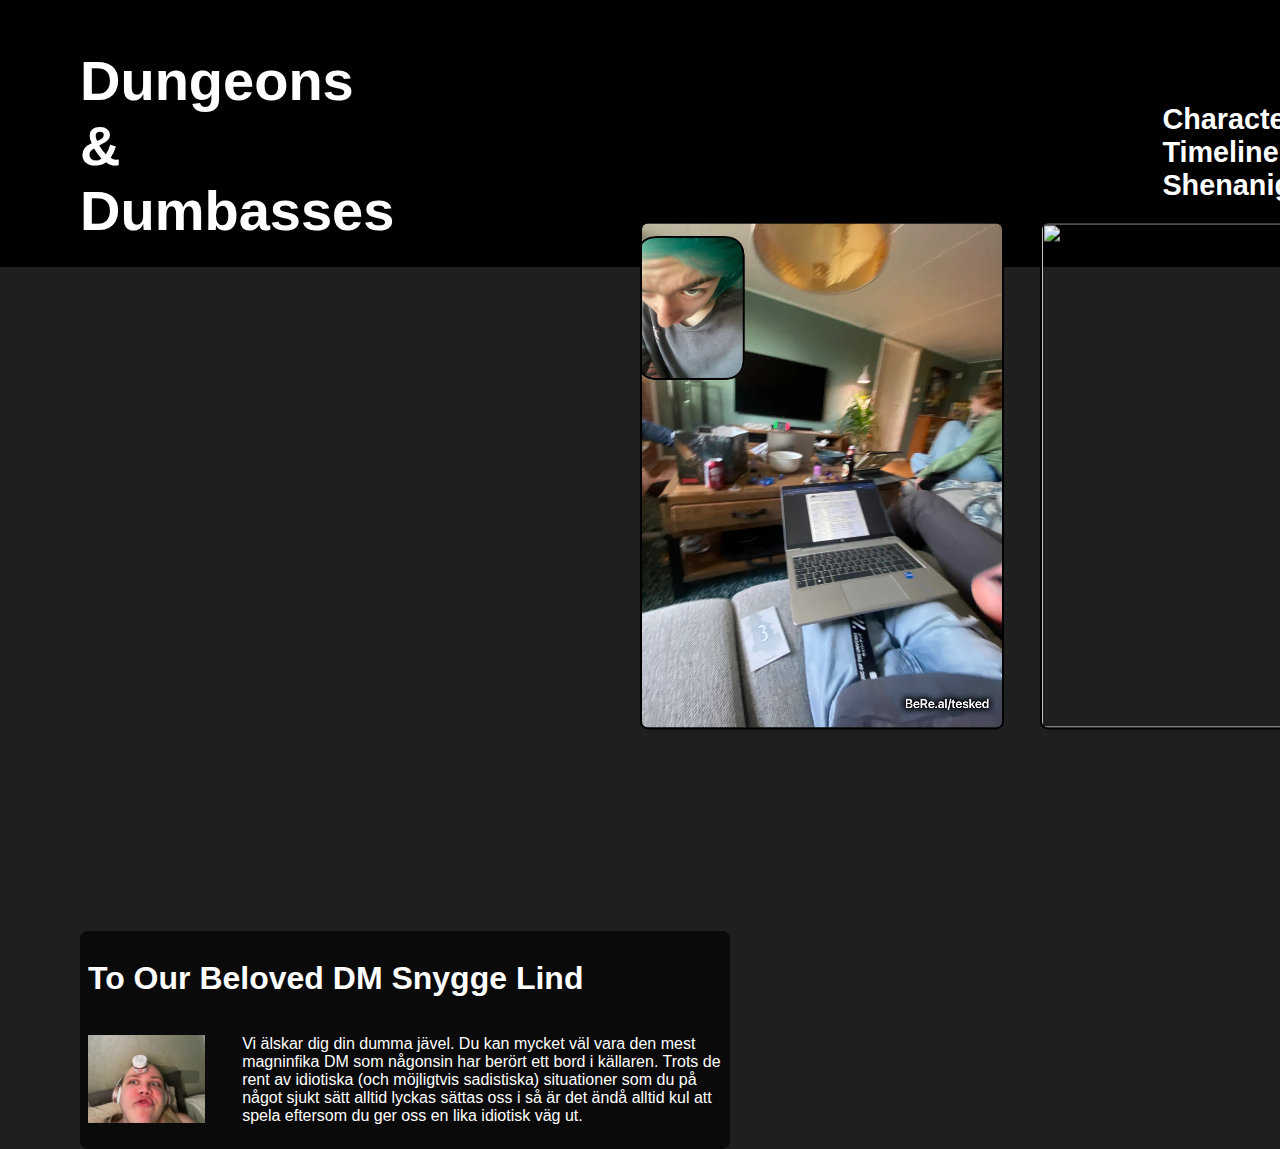
==== index.html @ 23392276 "tog bort skumma slashes" ====
<!DOCTYPE html>
<html lang="en">
<head>
    <meta charset="UTF-8">
    <meta http-equiv="X-UA-Compatible" content="IE=edge">
    <meta name="viewport" content="width=device-width, initial-scale=1.0">
    <link rel="stylesheet" href="project.css">
    <link rel="stylesheet" href="https://use.typekit.net/ssj2rgf.css">
    <link rel="shortcut icon" href="img/favicon.png" type="image/x-icon">
    <title>Dungeons&Dumbasses</title>
</head>
<body class="backdrop">

<div class="navbar">
    <header>
        <a href="index.html">Dungeons & Dumbasses</a>
    </header>

    <nav>
        <a href="char.html" class="left">Characters</a>
        <a href="time.html" class="left">Timeline</a>
        <a href="shen.html" class="left">Shenanigans</a>
    </nav>
</div>

<div id="image-track" data-mouse-down-at="0" data-prev-percentage="0">
    <img class="image" src="img/bereal_1.jpg" draggable="false">
    <img class="image" src="img/bakade_3.jpg" draggable="false">
    <img class="image" src="img/bakade_2.jpg" draggable="false">
    <img class="image" src="img/bakade_1.jpg" draggable="false">
</div>


<div class="DM_tribute">
    <h1>
        To Our Beloved DM Snygge Lind
    </h1>

    <div class="DM_grid">  
        <img src="img/sigge.jpg" alt=""> 
        <p>
            Vi älskar dig din dumma jävel. Du kan mycket väl vara den
            mest magninfika DM som någonsin har berört ett bord i 
            källaren. Trots de rent av idiotiska (och möjligtvis sadistiska) 
            situationer som du på något sjukt sätt alltid lyckas sättas 
            oss i så är det ändå alltid kul att spela eftersom du ger oss
            en lika idiotisk väg ut.
        </p>
    </div>   
</div>

<script src="project.js"></script>
</body>
</html>
---- project.css ----
:root {
    --page-bg: #1f1f1f;
    --header-text: #212121;
    --main-text: #EEE;
    --character-main-bg: #1a1a1a;
    --character-sub-text-bg: #dad7d790;
    --primary-gradient: linear-gradient(225deg, #F9CBCB, #D277FF 30%, #C3FCF2);
}
 
@font-face {
    font-family: 'balls';
    src: url("../fonts/sgs.ttf") format("truetype");
    src: url("../fonts/sgs.woff2") format("woff2");
    src: url("../fonts/sgs.woff") format("woff");
}

/* ------- Universal -------*/

body{
    height: 100vh;
    width: 100vw;
    background-color: var(--page-bg);
    margin: 0;
    overflow-x: hidden;
}

.navbar{
    background-color: black;
    padding-top: 3rem;
    padding-bottom: 1.5rem;
    display: flex;
    flex-direction: row;
    align-items: center;
}

header{
    font-family: "obviously-variable",sans-serif;
    font-variation-settings: 'ital' 0, 'wdth' 87, 'wght' 560;
    font-size: 350%;
    margin-left: 5rem;
}

header a{
    color: white;
    text-decoration: dashed;
    font-family: "mr-eaves-sans",sans-serif;
    font-weight: 700;
    font-style: normal;
}

nav{
    font-size: 180%;
    margin-left: 6rem;
    margin-top: 0.9rem;
}

nav a{
    font-family: "mr-eaves-sans",sans-serif;
    font-weight: 700;
    font-style: normal;
    margin-left: 8rem;
    text-decoration: underline 2px rgba(96, 33, 243, 0);
    text-underline-offset: 5px;
    color: white;
}

nav a.left {
    display: inline-block;
    position: relative;
    color: white;
}

nav a.left:after {
    content: '';
    position: absolute;
    width: 100%;
    transform: scaleX(0);
    height: 3px;
    bottom: 0px;
    left: 0;
    background-color: white;
    transform-origin: bottom right;
    transition: transform 250ms ease-out;
}

nav a.left:hover:after {
    transform:scaleX(1);
    transform-origin: bottom left;
}

/*------- Main page -------*/

body.backdrop {
    background-image: url("img/12011.jpg");
    background-repeat: no-repeat;
    background-size: 100%;
}

#image-track{
    display: flex;
    gap: 4vmin;
    position: absolute;
    left: 50%;
    top: 50%;
    transform: translate(0%, -45%); 
    user-select: none;
  }
  
  #image-track > .image{
    width: 40vmin;
    height: 56vmin;
    object-fit: cover;
    object-position: 100% center;
    border-radius: 8px;
    border-color: #000;
    border: solid 2px;
}

.DM_tribute{
    font-family: "elza",sans-serif;
    font-weight: 400;
    font-style: normal;
    margin-top: 41.5rem;
    margin-left: 5rem;
    padding: 0.5rem;
    color: white;
    background-color: #000000aa;
    border-radius: 8px;
    max-width: fit-content;
}

.DM_grid{
    display: inline-grid;
    grid-template-columns: auto auto;   
}

.DM_tribute p{
    margin-left: 2.3rem;
    width: 30rem;
    font-family: "adelle",sans-serif;
    font-weight: 200;
    font-style: normal;
}

.DM_tribute img{
    height:5.5rem;
    margin-top: 1rem;   
}

/*------- Main character page -------*/

/*Universal character class settings*/
.characters{
    display: grid;
    grid-template-columns: auto auto;
    place-self: center;
    margin-top: 2rem;
    justify-content: center;
    gap: 5% 5%;
}

.characters a{
    color: var( --main-text);
    text-decoration: none;  
}


/*Universal char class setting*/
.char{
    font-family: "adelle", sans-serif;
    font-weight: 200;
    font-style: normal;
    padding: 20px 20px;
    height: 320px;
    aspect-ratio: 1.6180;
    border-radius: 8px;
    position: relative;
    cursor: pointer;
    background-color: var(--character-main-bg);
    display: inline-grid;
    grid-template-columns: 9rem auto ;
}

.char img{
    aspect-ratio: 1;
}

.char > .name{
    font-size: 2rem;
}

.char > .class{
    font-size: 1.6rem;
}

.char > .short_story{
    font-size: 1.5rem;
}

.one:hover::before{
    opacity: 1;
}

.one::before{
    background: radial-gradient(
        250px circle at var(--mouse-x) var(--mouse-y),
        rgba(24, 33, 215, 0.1), transparent 40%
    );
    border-radius: inherit;
    content: "";
    height: 100%;
    left: 0px;
    opacity: 0;
    position: absolute;
    top: 0px;
    transition: opacity 500ms   ;
    width: 100%;
    z-index: 2;
}

.two:hover::before{
    opacity: 1;
}

.two::before{
    background: radial-gradient(
        250px circle at var(--mouse-x) var(--mouse-y),
        rgba(170, 6, 179, 0.1),
        transparent 40%
    );
    border-radius: inherit;
    content: "";
    height: 100%;
    left: 0px;
    opacity: 0;
    position: absolute;
    top: 0px;
    transition: opacity 500ms   ;
    width: 100%;
    z-index: 2;
}

.three:hover::before{
    opacity: 1;
}

.three::before{
    background: radial-gradient(
        250px circle at var(--mouse-x) var(--mouse-y),
        rgba(179, 6, 93, 0.1),
        transparent 40%
    );
    border-radius: inherit;
    content: "";
    height: 100%;
    left: 0px;
    opacity: 0;
    position: absolute;
    top: 0px;
    transition: opacity 500ms   ;
    width: 100%;
    z-index: 2;
}

.four:hover::before{
    opacity: 1;
}

.four::before{
    background: radial-gradient(
        250px circle at var(--mouse-x) var(--mouse-y),
        rgba(12, 141, 20, 0.1),
        transparent 40%
    );
    border-radius: inherit;
    content: "";
    height: 100%;
    left: 0px;
    opacity: 0;
    position: absolute;
    top: 0px;
    transition: opacity 500ms   ;
    width: 100%;
    z-index: 2;
}

/*Character sub pages*/
.sub_char_image{
    margin-left: 5.7%;
    margin-top: 5.75rem;
    width: 258px;
    height: 258px;
    float:left;
}

.class p{
    margin-top: 24rem;
    margin-left: -16rem;
    float:left;
    font-size: 1.3rem;
}

.stats{
    float: left;
    margin-top: 29rem;
    margin-left: -16rem;
    display: inline-grid;
    grid-template-columns: auto auto auto;
    gap: 1rem 1rem;
}

.stat{
    background-color:var(--character-sub-text-bg);
    padding: 0rem 1.2rem 0rem 1.2rem;
    border-radius: 1rem;
}

.information{
    float: left;
    margin-top: 44rem;
    margin-left: -16.5rem;
    display: inline-grid;
    grid-template-columns: auto auto;
    gap: 1rem 1rem;
}

.info{
    background-color:var(--character-sub-text-bg);
    padding: 0.3rem 1.2rem 0.3rem 1.2rem;
    border-radius: 1rem;
}

.backstory {
    margin-left: 5.7%;
    max-width: 25.6rem;
    float:left;
    background-color: var(--character-sub-text-bg);
    padding: 1rem;
    border-radius: 14px;
    background-clip: border-box;
    margin-top: 5.27rem;
    font-family: "adelle", serif;
    font-weight: 200;
    font-style: normal;
}

.backstory h1{
    text-align: center;
    font-size: 35px;
}

.personality {
    margin-left: 5.7%;
    float:left;
    margin-top: 5.27rem;
    background-color: var(--character-sub-text-bg);
    padding: 1rem;
    border-radius: 14px;
    max-width: 25.6rem;
    font-family: "adelle", serif;
    font-weight: 200;
    font-style: normal;
}

.personality h2{
    font-size: 34px;
    text-align: center;
}

.personality h3{
    margin-top: 4rem;
}

.traits{
    margin-top: -3.8rem;
}


/*arnold settings*/
.one{
    border: rgb(24, 33, 215) 2px solid;  
}

.one img{
    width: 100px;
}

.one h4{
    margin-left: 2rem;
}

.one p{
    width: 200px;
    margin-left: 2rem;
    margin-top: 3rem;
}

/*Cheesecake settings*/
.two{
    border: rgb(170, 6, 179) 2px solid;  
}

.two img{
    width: 100px;
}

.two h4{
    margin-left: 2rem;
}

.two p{
    width: 200px;
    margin-left: 2rem;
}

/*Tess settings*/
.three{
    border: rgb(179, 6, 93) 2px solid;  
}

.three img{
    width: 100px;
}

.three h4{
    margin-left: 2rem;
}

.three p{
    width: 200px;
    margin-left: 2rem;
    margin-top: 3rem;
}

/*Dessesus settings*/
.four{
    border: rgb(12, 141, 20) 2px solid;  
}

.four img{
    width: 100px;
}

.four h4{
    margin-left: 2rem;
}

.four p{
    width: 200px;
    margin-left: 2rem;
    margin-top: 4rem;
}

/* --- Timeline page --- */
.session_timeline{
    display: grid;
    grid-template-columns: auto auto auto;
    gap: 10% 5%;
    margin-top: 2.5rem;
    justify-content: center;
}

.session_summary{
    width: 20rem;
    padding: 2rem;
    border: #000000 1px solid;
    border-radius: 1rem;
    text-align: center;
    cursor: pointer;
}

.session_summary h5{
    float: right;
}

.expanded{
    display: flex;
    position: fixed;
    flex-direction: column;
    align-items: center;
    top: 10rem;
    width: 100%;
}

.timeline_entry{
    position: absolute;
    text-align: center;
    width: 50rem;
    background-color: #eeeeee;
    padding: 1rem;
    padding-bottom: 30rem;
    border: #000000 1px solid;
    border-radius: 0.5rem;
    visibility: hidden;
}

.tess{
    padding-bottom: 200rem;
}

/*------- Shenanigans page -------*/
.shenanigans{
    display: flex;
    flex-direction: column;
    align-items: center;
}

.shenanigan {
    width: 60rem;
    text-align: center;
    border-bottom: 1px solid black;
    color: #ffffff;
}

.shenanigan p{
    width: 50rem;
    margin-left: 5rem;
}

@media screen and (max-width: 1474px) {


    nav {
    
        margin-left: 50%;
    }
    
    .backstory {
        min-width: calc(40.75rem + 10%);
    }
    
    .personality {
        margin-top: 2.8125rem;
        min-width: calc(40.75rem + 10%);
    }

    .personality h3{
        margin-top: 1rem;
    }
    
    .personality h2 {
        margin-bottom: 5.5rem;
    
    }
}
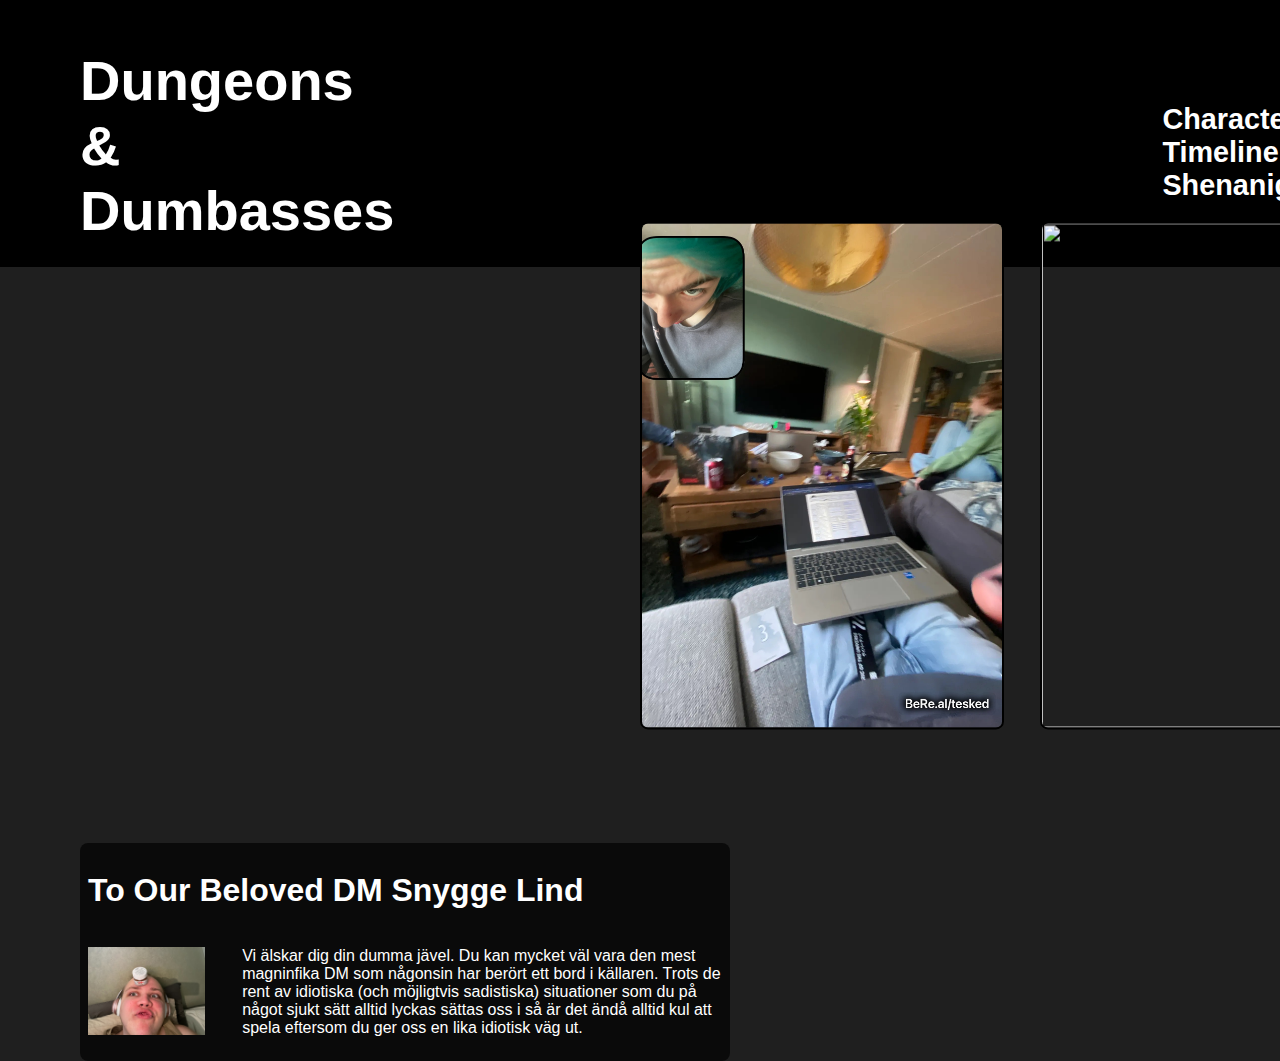
==== commit 56eb2e1c: "Fler små ändringar" ====
--- a/index.html
+++ b/index.html
@@ -24,11 +24,12 @@
 </div>
 
 <div id="image-track" data-mouse-down-at="0" data-prev-percentage="0">
-    <img class="image" src="img/bereal_1.jpg" draggable="false">
-    <img class="image" src="img/bakade_3.jpg" draggable="false">
-    <img class="image" src="img/bakade_2.jpg" draggable="false">
-    <img class="image" src="img/bakade_1.jpg" draggable="false">
+    <img class="image" src="img/bereal_1.jpg" alt="" draggable="false">
+    <img class="image" src="img/bakade_3.jpg" alt="" draggable="false">
+    <img class="image" src="img/bakade_2.jpg" alt="" draggable="false">
+    <img class="image" src="img/bakade_1.jpg" alt="" draggable="false">
 </div>
+
 
 
 <div class="DM_tribute">
--- a/project.css
+++ b/project.css
@@ -116,22 +116,22 @@
     border: solid 2px;
 }
 
+.DM_grid{
+    display: inline-grid;
+    grid-template-columns: auto auto;   
+}
+
 .DM_tribute{
     font-family: "elza",sans-serif;
     font-weight: 400;
     font-style: normal;
-    margin-top: 41.5rem;
+    margin-top: 36rem;
     margin-left: 5rem;
     padding: 0.5rem;
     color: white;
     background-color: #000000aa;
     border-radius: 8px;
     max-width: fit-content;
-}
-
-.DM_grid{
-    display: inline-grid;
-    grid-template-columns: auto auto;   
 }
 
 .DM_tribute p{
@@ -461,6 +461,7 @@
 }
 
 .session_summary{
+    color: var(--main-text);
     width: 20rem;
     padding: 2rem;
     border: #000000 1px solid;
@@ -509,7 +510,7 @@
     width: 60rem;
     text-align: center;
     border-bottom: 1px solid black;
-    color: #ffffff;
+    color: var(--main-text);
 }
 
 .shenanigan p{
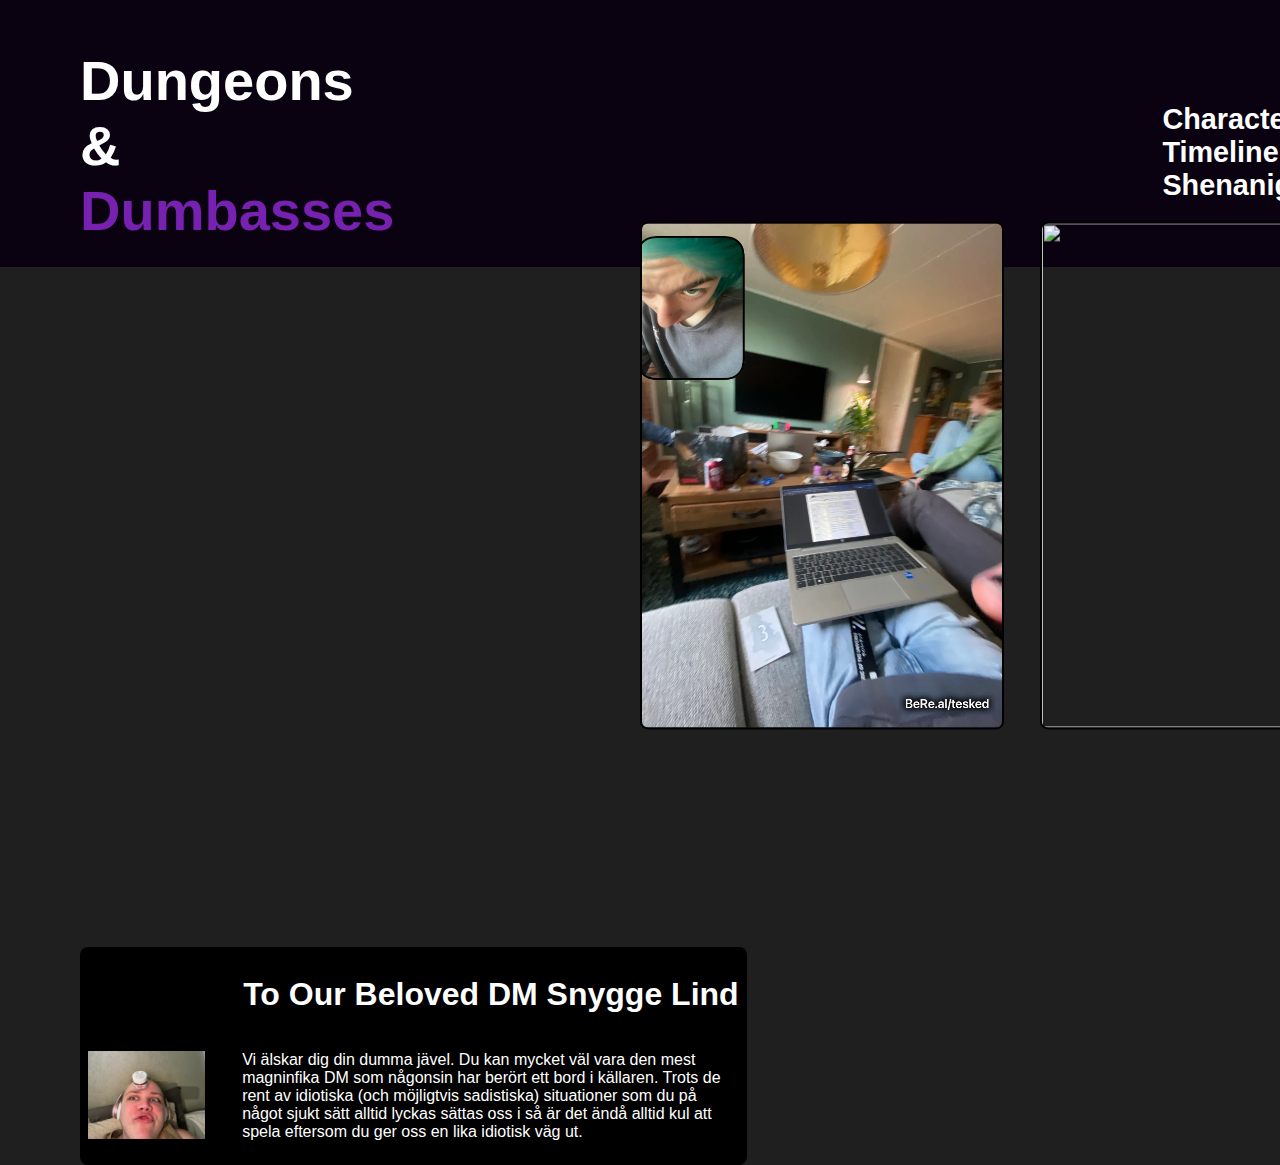
==== commit 02c0c792: "Ändrade färger och sånt" ====
--- a/index.html
+++ b/index.html
@@ -13,7 +13,7 @@
 
 <div class="navbar">
     <header>
-        <a href="index.html">Dungeons & Dumbasses</a>
+        <a href="index.html">Dungeons & <span id="dumbasses">Dumbasses</span></a>
     </header>
 
     <nav>
@@ -22,14 +22,6 @@
         <a href="shen.html" class="left">Shenanigans</a>
     </nav>
 </div>
-
-<div id="image-track" data-mouse-down-at="0" data-prev-percentage="0">
-    <img class="image" src="img/bereal_1.jpg" alt="" draggable="false">
-    <img class="image" src="img/bakade_3.jpg" alt="" draggable="false">
-    <img class="image" src="img/bakade_2.jpg" alt="" draggable="false">
-    <img class="image" src="img/bakade_1.jpg" alt="" draggable="false">
-</div>
-
 
 
 <div class="DM_tribute">
@@ -50,6 +42,14 @@
     </div>   
 </div>
 
+<div id="image-track" data-mouse-down-at="0" data-prev-percentage="0">
+    <img class="image" src="img/bereal_1.jpg" alt="" draggable="false">
+    <img class="image" src="img/bakade_3.jpg" alt="" draggable="false">
+    <img class="image" src="img/bakade_2.jpg" alt="" draggable="false">
+    <img class="image" src="img/bakade_1.jpg" alt="" draggable="false">
+</div>
+
+
 <script src="project.js"></script>
 </body>
 </html>--- a/project.css
+++ b/project.css
@@ -1,6 +1,7 @@
 :root {
     --page-bg: #1f1f1f;
-    --header-text: #212121;
+    --header-text: #FFF;
+    --header-bg: #0b0211;
     --main-text: #EEE;
     --character-main-bg: #1a1a1a;
     --character-sub-text-bg: #dad7d790;
@@ -20,12 +21,13 @@
     height: 100vh;
     width: 100vw;
     background-color: var(--page-bg);
+    background-position-y: 8.7rem;
     margin: 0;
     overflow-x: hidden;
 }
 
 .navbar{
-    background-color: black;
+    background-color: var(--header-bg);
     padding-top: 3rem;
     padding-bottom: 1.5rem;
     display: flex;
@@ -46,6 +48,10 @@
     font-family: "mr-eaves-sans",sans-serif;
     font-weight: 700;
     font-style: normal;
+}
+
+#dumbasses{
+    color: #7621af;
 }
 
 nav{
@@ -125,13 +131,18 @@
     font-family: "elza",sans-serif;
     font-weight: 400;
     font-style: normal;
-    margin-top: 36rem;
+    margin-top: 42.5rem;
+    margin-bottom: 2rem;
     margin-left: 5rem;
     padding: 0.5rem;
     color: white;
-    background-color: #000000aa;
+    background-color: #000000;
     border-radius: 8px;
     max-width: fit-content;
+}
+
+.DM_tribute h1{
+    margin-left: 9.7rem;
 }
 
 .DM_tribute p{
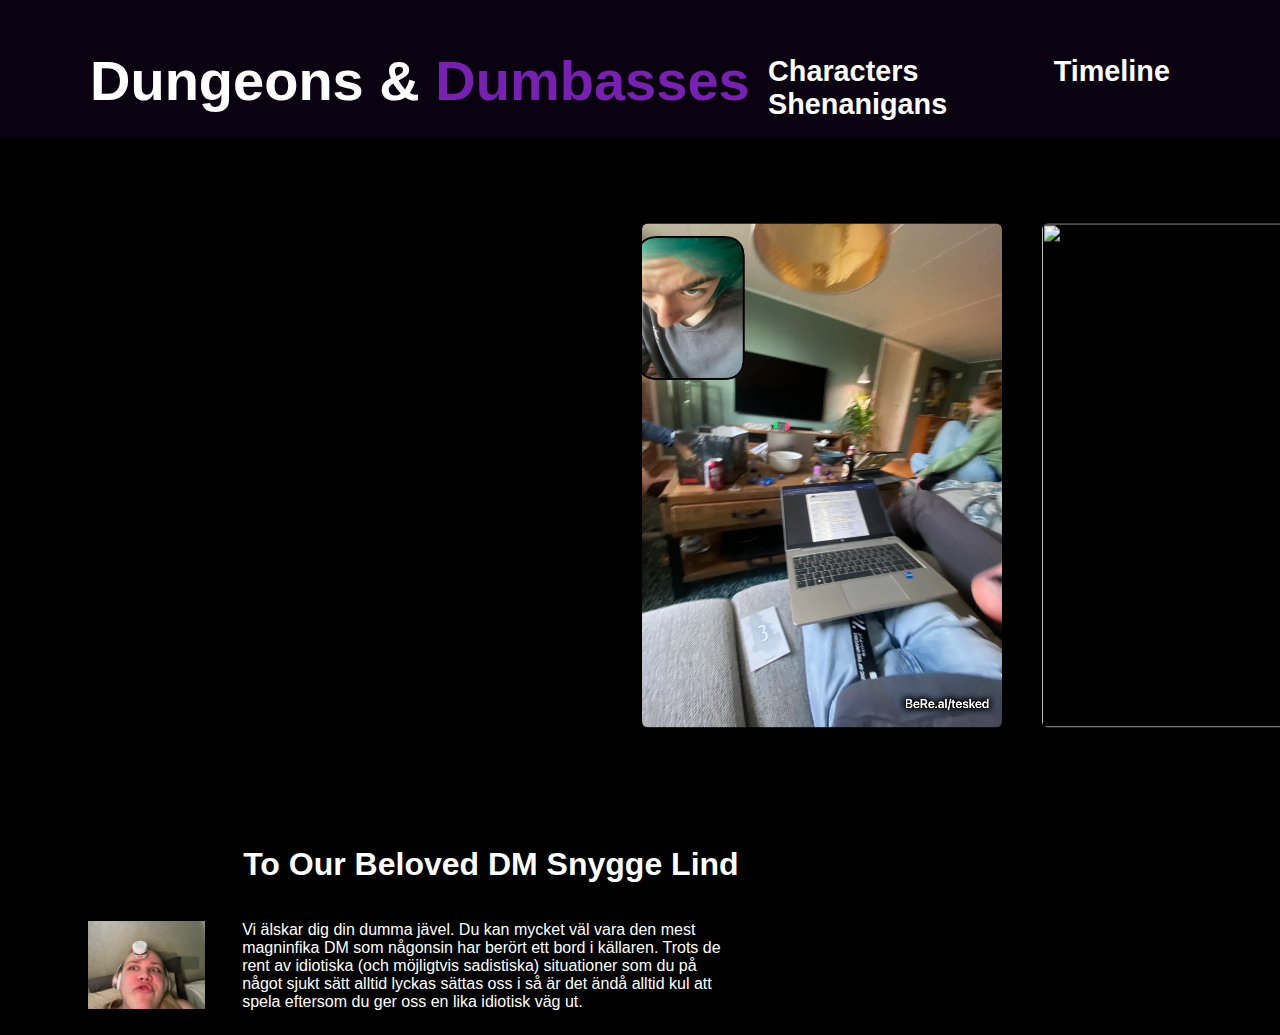
==== commit fa6f7d49: "I changed a bunch of stuff i forgor" ====
--- a/index.html
+++ b/index.html
@@ -21,6 +21,10 @@
         <a href="time.html" class="left">Timeline</a>
         <a href="shen.html" class="left">Shenanigans</a>
     </nav>
+
+    <p>
+        Psst, turn off darkmode :)
+    </p>
 </div>
 
 
--- a/project.css
+++ b/project.css
@@ -22,6 +22,7 @@
     width: 100vw;
     background-color: var(--page-bg);
     background-position-y: 8.7rem;
+    background-color: #000;
     margin: 0;
     overflow-x: hidden;
 }
@@ -33,11 +34,22 @@
     display: flex;
     flex-direction: row;
     align-items: center;
+    user-select: none;
+}
+
+.navbar p{
+    color: var(--header-bg);
+    position: absolute;
+    margin-left: 89vmax;
+    margin-bottom: 6rem;
+    font-family: adelle, sans-serif;
+    font-weight: 500;
 }
 
 header{
-    font-family: "obviously-variable",sans-serif;
-    font-variation-settings: 'ital' 0, 'wdth' 87, 'wght' 560;
+    font-family: "mr-eaves-sans",sans-serif;
+    font-weight: 700;
+    font-style: normal;
     font-size: 350%;
     margin-left: 5rem;
 }
@@ -45,9 +57,14 @@
 header a{
     color: white;
     text-decoration: dashed;
-    font-family: "mr-eaves-sans",sans-serif;
-    font-weight: 700;
-    font-style: normal;
+    font-family: "obviously-variable",sans-serif;
+    font-variation-settings: 'ital' 0, 'wdth' 87, 'wght' 560;
+    transition: font-variation-settings 200ms ease-in-out;
+    padding: 10px;
+}
+
+header a:hover{
+    font-variation-settings: 'ital' 0, 'wdth' 100, 'wght' 600;
 }
 
 #dumbasses{
@@ -55,9 +72,10 @@
 }
 
 nav{
+    position: absolute;
+    margin-left: 50rem;
+    margin-top: 0.9rem;
     font-size: 180%;
-    margin-left: 6rem;
-    margin-top: 0.9rem;
 }
 
 nav a{
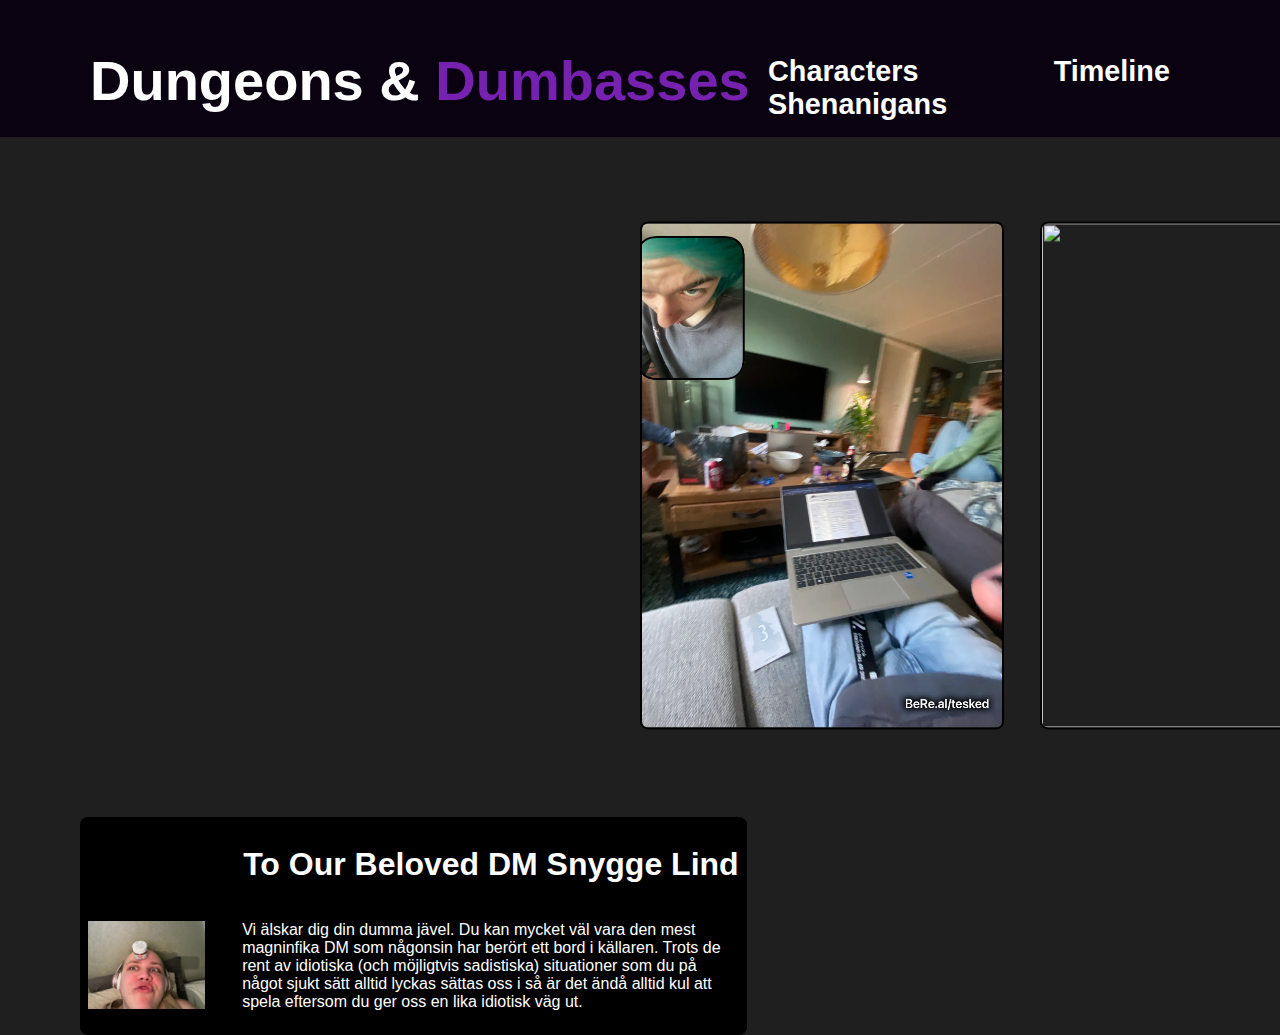
==== commit 64bd3002: "Merge branch 'main' of https://github.com/ElHubis/dungeons_and_dumbasses" ====
--- a/index.html
+++ b/index.html
@@ -9,6 +9,7 @@
     <link rel="shortcut icon" href="img/favicon.png" type="image/x-icon">
     <title>Dungeons&Dumbasses</title>
 </head>
+
 <body class="backdrop">
 
 <div class="navbar">
--- a/project.css
+++ b/project.css
@@ -21,8 +21,7 @@
     height: 100vh;
     width: 100vw;
     background-color: var(--page-bg);
-    background-position-y: 8.7rem;
-    background-color: #000;
+    background-position-y: 8.2rem;
     margin: 0;
     overflow-x: hidden;
 }
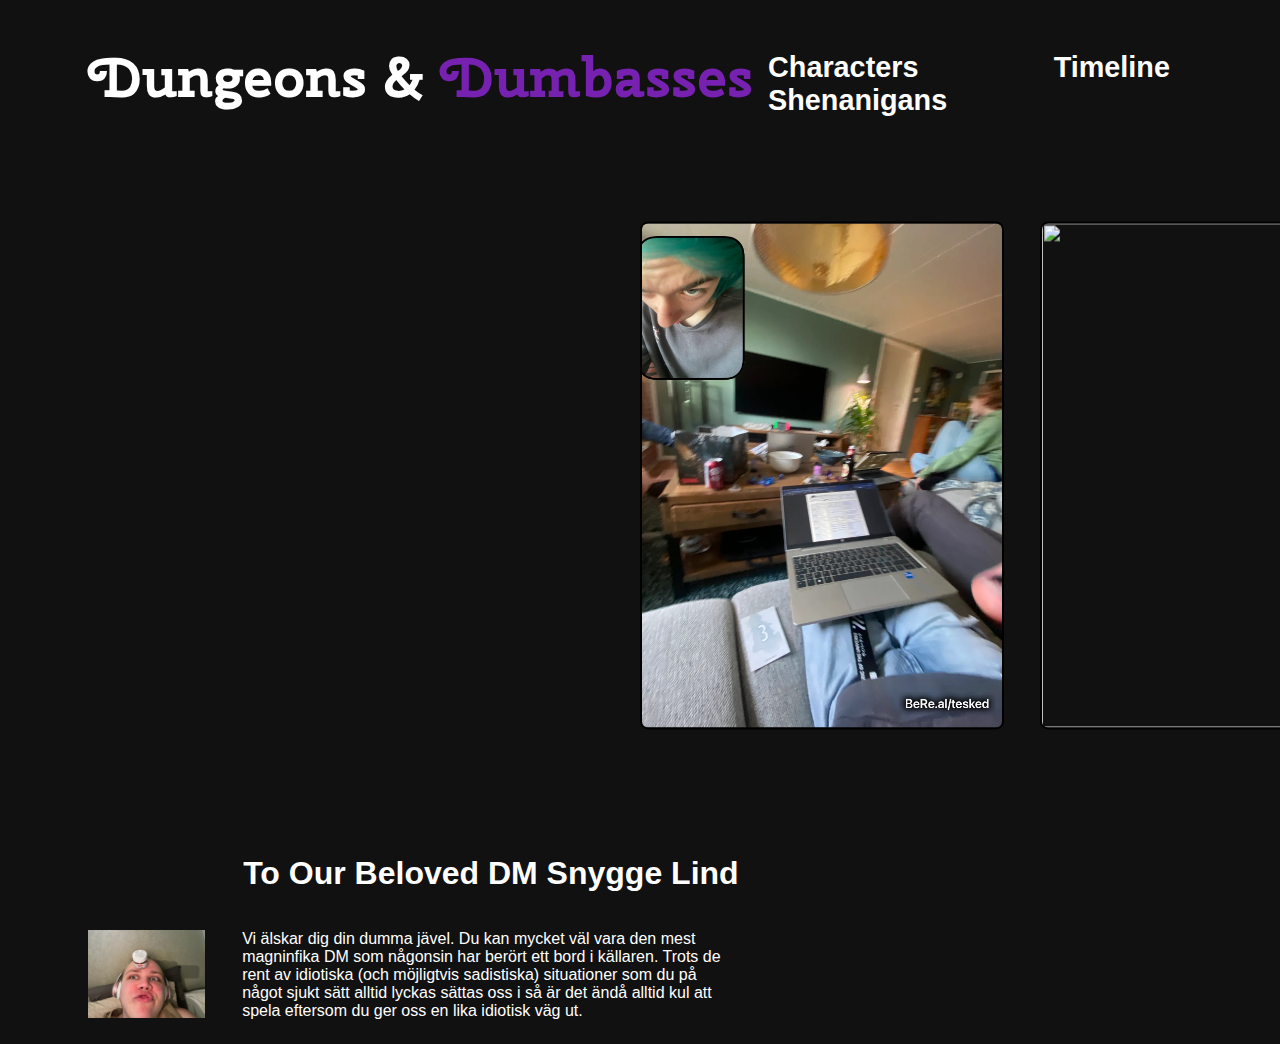
==== commit 70fcac6a: "i did something but i forgor" ====
--- a/index.html
+++ b/index.html
@@ -6,7 +6,10 @@
     <meta name="viewport" content="width=device-width, initial-scale=1.0">
     <link rel="stylesheet" href="project.css">
     <link rel="stylesheet" href="https://use.typekit.net/ssj2rgf.css">
-    <link rel="shortcut icon" href="img/favicon.png" type="image/x-icon">
+    <link rel="shortcut icon" href="img/favicon.png" type="image/x-icon"> 
+    <link rel="preconnect" href="https://fonts.googleapis.com">
+    <link rel="preconnect" href="https://fonts.gstatic.com" crossorigin>
+    <link rel="stylesheet" href="https://fonts.googleapis.com/css2?family=Cherry+Swash:wght@700&display=swap" >
     <title>Dungeons&Dumbasses</title>
 </head>
 
--- a/project.css
+++ b/project.css
@@ -1,7 +1,7 @@
 :root {
-    --page-bg: #1f1f1f;
+    --page-bg: #111;
     --header-text: #FFF;
-    --header-bg: #0b0211;
+    --header-bg: #111111;
     --main-text: #EEE;
     --character-main-bg: #1a1a1a;
     --character-sub-text-bg: #dad7d790;
@@ -28,8 +28,8 @@
 
 .navbar{
     background-color: var(--header-bg);
-    padding-top: 3rem;
-    padding-bottom: 1.5rem;
+    padding-top: 2.5rem;
+    padding-bottom: 2rem;
     display: flex;
     flex-direction: row;
     align-items: center;
@@ -56,14 +56,14 @@
 header a{
     color: white;
     text-decoration: dashed;
-    font-family: "obviously-variable",sans-serif;
+    font-family: 'Cherry Swash', cursive, "obviously-variable",sans-serif;
     font-variation-settings: 'ital' 0, 'wdth' 87, 'wght' 560;
     transition: font-variation-settings 200ms ease-in-out;
     padding: 10px;
 }
 
 header a:hover{
-    font-variation-settings: 'ital' 0, 'wdth' 100, 'wght' 600;
+    font-variation-settings: 'ital' 0, 'wdth' 87, 'wght' 600;
 }
 
 #dumbasses{
@@ -135,7 +135,7 @@
     object-fit: cover;
     object-position: 100% center;
     border-radius: 8px;
-    border-color: #000;
+    border-color: var(--header-bg);
     border: solid 2px;
 }
 
@@ -153,7 +153,7 @@
     margin-left: 5rem;
     padding: 0.5rem;
     color: white;
-    background-color: #000000;
+    background-color: var(--header-bg);
     border-radius: 8px;
     max-width: fit-content;
 }
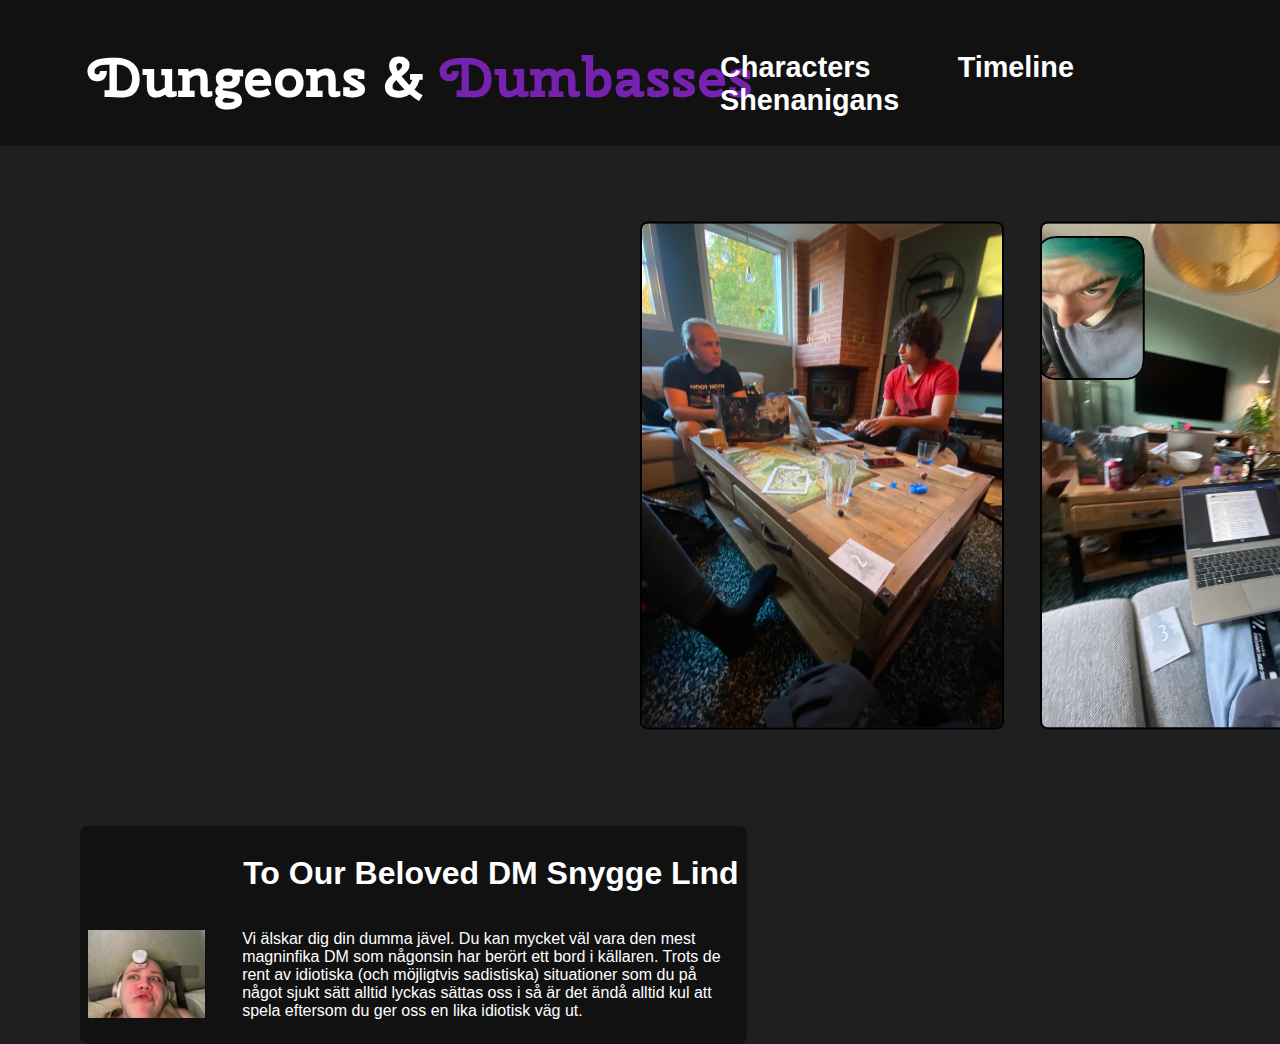
==== commit ca300932: "I am in a dsicord vc rn its super scary" ====
--- a/index.html
+++ b/index.html
@@ -51,10 +51,12 @@
 </div>
 
 <div id="image-track" data-mouse-down-at="0" data-prev-percentage="0">
+    <img class="image" src="img/first_session.jpg" alt="" draggable="false">
     <img class="image" src="img/bereal_1.jpg" alt="" draggable="false">
     <img class="image" src="img/bakade_3.jpg" alt="" draggable="false">
     <img class="image" src="img/bakade_2.jpg" alt="" draggable="false">
     <img class="image" src="img/bakade_1.jpg" alt="" draggable="false">
+    <img class="image" src="img/lego_map.jpg" alt="" draggable="false">
 </div>
 
 
--- a/project.css
+++ b/project.css
@@ -1,5 +1,5 @@
 :root {
-    --page-bg: #111;
+    --page-bg: #1f1f1f;
     --header-text: #FFF;
     --header-bg: #111111;
     --main-text: #EEE;
@@ -81,7 +81,7 @@
     font-family: "mr-eaves-sans",sans-serif;
     font-weight: 700;
     font-style: normal;
-    margin-left: 8rem;
+    margin-left: 5rem;
     text-decoration: underline 2px rgba(96, 33, 243, 0);
     text-underline-offset: 5px;
     color: white;
@@ -225,92 +225,6 @@
     font-size: 1.5rem;
 }
 
-.one:hover::before{
-    opacity: 1;
-}
-
-.one::before{
-    background: radial-gradient(
-        250px circle at var(--mouse-x) var(--mouse-y),
-        rgba(24, 33, 215, 0.1), transparent 40%
-    );
-    border-radius: inherit;
-    content: "";
-    height: 100%;
-    left: 0px;
-    opacity: 0;
-    position: absolute;
-    top: 0px;
-    transition: opacity 500ms   ;
-    width: 100%;
-    z-index: 2;
-}
-
-.two:hover::before{
-    opacity: 1;
-}
-
-.two::before{
-    background: radial-gradient(
-        250px circle at var(--mouse-x) var(--mouse-y),
-        rgba(170, 6, 179, 0.1),
-        transparent 40%
-    );
-    border-radius: inherit;
-    content: "";
-    height: 100%;
-    left: 0px;
-    opacity: 0;
-    position: absolute;
-    top: 0px;
-    transition: opacity 500ms   ;
-    width: 100%;
-    z-index: 2;
-}
-
-.three:hover::before{
-    opacity: 1;
-}
-
-.three::before{
-    background: radial-gradient(
-        250px circle at var(--mouse-x) var(--mouse-y),
-        rgba(179, 6, 93, 0.1),
-        transparent 40%
-    );
-    border-radius: inherit;
-    content: "";
-    height: 100%;
-    left: 0px;
-    opacity: 0;
-    position: absolute;
-    top: 0px;
-    transition: opacity 500ms   ;
-    width: 100%;
-    z-index: 2;
-}
-
-.four:hover::before{
-    opacity: 1;
-}
-
-.four::before{
-    background: radial-gradient(
-        250px circle at var(--mouse-x) var(--mouse-y),
-        rgba(12, 141, 20, 0.1),
-        transparent 40%
-    );
-    border-radius: inherit;
-    content: "";
-    height: 100%;
-    left: 0px;
-    opacity: 0;
-    position: absolute;
-    top: 0px;
-    transition: opacity 500ms   ;
-    width: 100%;
-    z-index: 2;
-}
 
 /*Character sub pages*/
 .sub_char_image{
@@ -378,7 +292,7 @@
 }
 
 .personality {
-    margin-left: 5.7%;
+    margin-left: 5.7rem;
     float:left;
     margin-top: 5.27rem;
     background-color: var(--character-sub-text-bg);
@@ -393,10 +307,11 @@
 .personality h2{
     font-size: 34px;
     text-align: center;
+    padding-bottom: 3rem;
 }
 
 .personality h3{
-    margin-top: 4rem;
+    margin-top: 2rem;
 }
 
 .traits{
@@ -492,10 +407,11 @@
     color: var(--main-text);
     width: 20rem;
     padding: 2rem;
-    border: #000000 1px solid;
+    border: #7621af 1px solid;
     border-radius: 1rem;
     text-align: center;
     cursor: pointer;
+    z-index: 0;
 }
 
 .session_summary h5{
@@ -523,9 +439,41 @@
     visibility: hidden;
 }
 
-.tess{
-    padding-bottom: 200rem;
-}
+#osynlig1 {
+    width: 100vw;
+    min-height: 100%;
+    visibility: hidden;
+    z-index: 1;
+    position: absolute;
+    cursor: pointer;
+  }
+  
+  #osynlig2 {
+    width: 100vw;
+    min-height: 100vh;
+    visibility: hidden;
+    z-index: 1;
+    position: absolute;
+    cursor: pointer;
+  }
+  
+  #osynlig3 {
+    width: 100vw;
+    min-height: 100vh;
+    visibility: hidden;
+    z-index: 1;
+    position: absolute;
+    cursor: pointer;
+  }
+
+  #osynlig7 {
+    width: 100vw;
+    min-height: 100vh;
+    visibility: hidden;
+    z-index: 1;
+    position: absolute;
+    cursor: pointer;
+  }
 
 /*------- Shenanigans page -------*/
 .shenanigans{
@@ -537,7 +485,7 @@
 .shenanigan {
     width: 60rem;
     text-align: center;
-    border-bottom: 1px solid black;
+    border-bottom: 1px solid #7621af;
     color: var(--main-text);
 }
 
@@ -547,28 +495,26 @@
 }
 
 @media screen and (max-width: 1474px) {
-
-
+    
     nav {
-    
+
         margin-left: 50%;
     }
-    
+
     .backstory {
         min-width: calc(40.75rem + 10%);
     }
-    
+
     .personality {
         margin-top: 2.8125rem;
         min-width: calc(40.75rem + 10%);
-    }
-
+    }   
     .personality h3{
         margin-top: 1rem;
     }
-    
+
     .personality h2 {
         margin-bottom: 5.5rem;
-    
+
     }
 }